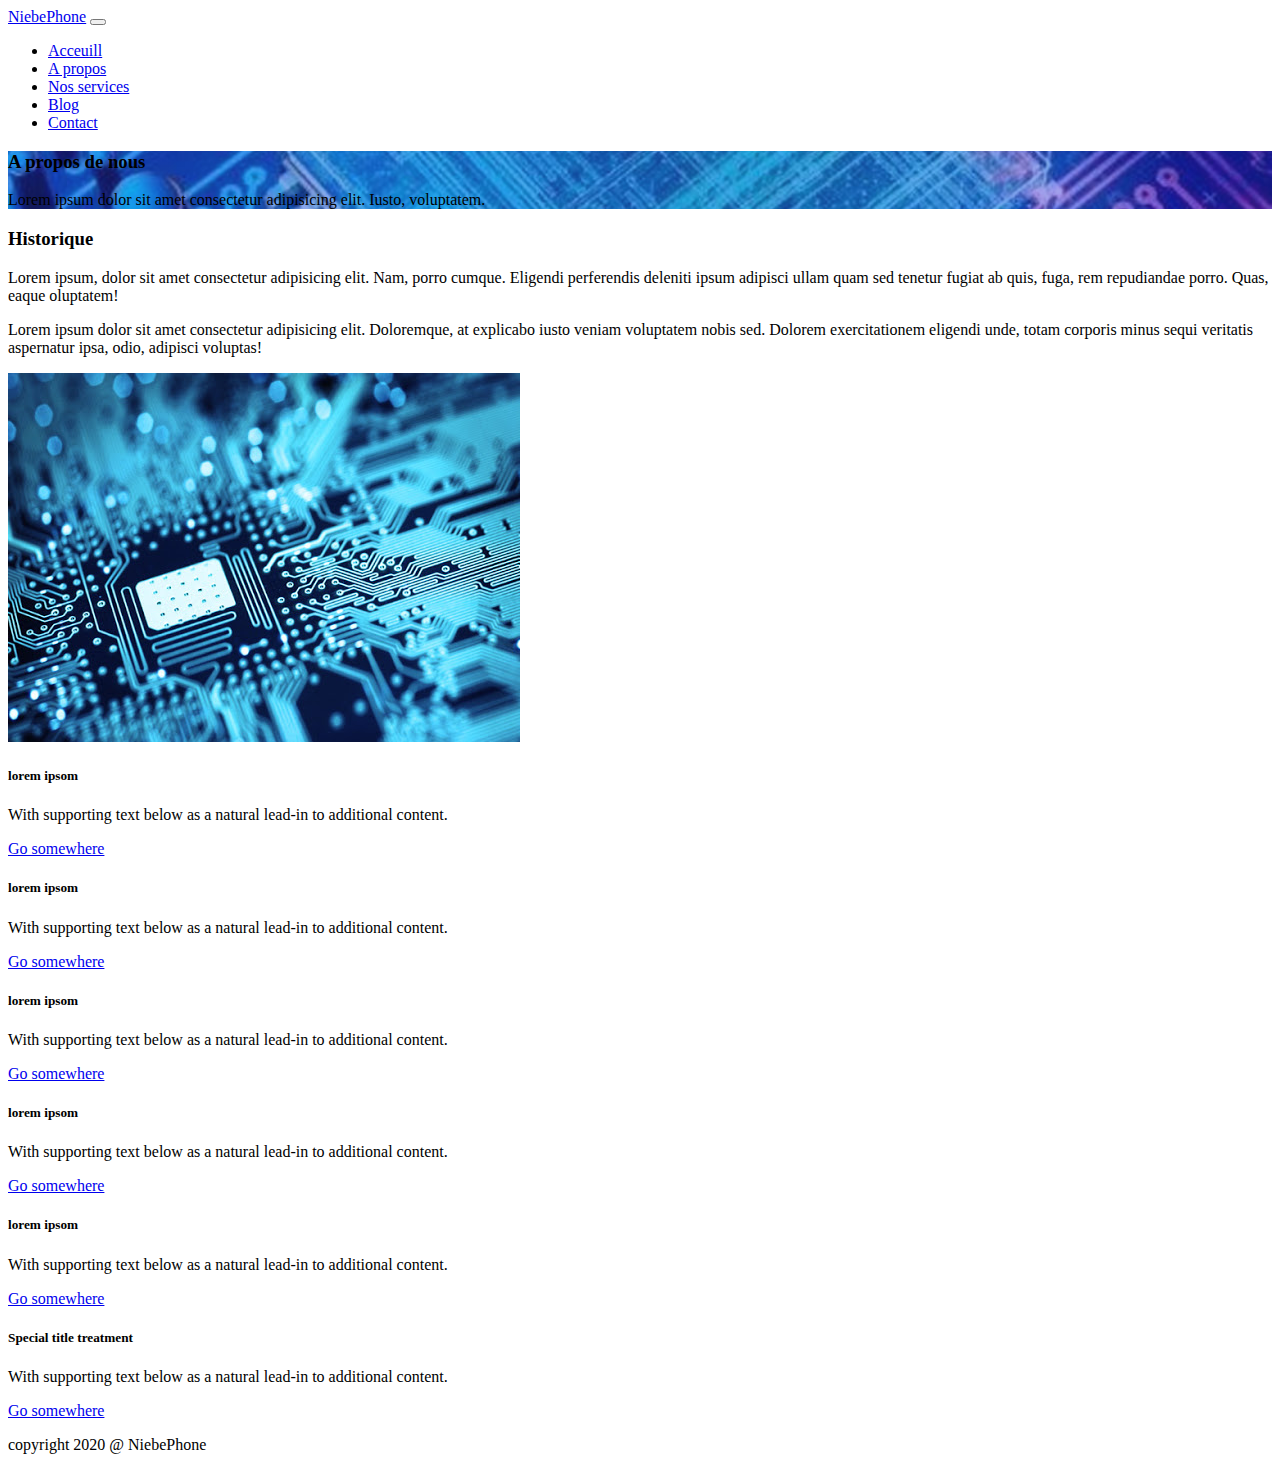
==== apropos.html @ a738666a "Add files via upload" ====
<!DOCTYPE html>
<html lang="en">
<head>
    <meta charset="UTF-8">
    <meta name="viewport" content="width=device-width, initial-scale=1.0">
    <meta http-equiv="X-UA-Compatible" content="ie=edge">
    <title>Document</title>
    <link rel="stylesheet" href="./css/bootstrap.min.css">
    <script src="./js/all.js"></script>
    <style>
        #archer
{
    background: linear-gradient(rgba(37, 54, 211, 0.432),rgba(37, 54, 211, 0.432)), url(2.jpg)center/cover no-repeat;
}
    </style>
</head>
<body>
    <section class="container-fluid bg-dark">
        <nav class=" container navbar navbar-light navbar-expand-sm ">
                <a href="#" class="navbar-brand">NiebePhone</a>
             <button class="navbar-toggler" type="button" data-toggle="collapse" data-target="#navbarlinks">
                 <span class="navbar-toggler-icon"></span>
             </button>
                <div class="collapse navbar-collapse" id="navbarlinks">
                    <ul class="navbar-nav ml-auto">
                        <li class="nav-item">
                            <a href="index.html" class="nav-link">Acceuill</a>
                        </li>
                        <li class="navbar-item">
                            <a href="#" class="nav-link">A propos</a>
                        </li>
                        <li class="nav-item">
                            <a href="noservices.html" class="nav-link">Nos services</a>
                        </li>
                        <li class="nav-item">
                            <a href="blog.html" class="nav-link">Blog</a>
                        </li>
                        <li class="nav-item">
                                <a href="contact.html" class="nav-link">Contact</a>
                            </li>
                    </ul>
                </div>
            </nav>
     </section>


    <div class="container-fluid py-4" id="archer">
        <div class="container d-flex align-items-center justify-content-center">
            <div class="row text-center text-white">
                <div class="col">
                    <h3 class="display-5">A propos de nous</h3>
                    <p>Lorem ipsum dolor sit amet consectetur adipisicing elit. Iusto, voluptatem.</p>
                </div>
            </div>

        </div>
    </div>

    <div class="container">
        <div class="row">
            <div class="col-md-6  pt-3">
                <h3>Historique</h3>
                <p>Lorem ipsum, dolor sit amet consectetur adipisicing elit. Nam, porro cumque.
                     Eligendi perferendis 
                    deleniti ipsum adipisci 
                    ullam quam sed tenetur fugiat ab quis, fuga, rem repudiandae porro. Quas, eaque 
                    oluptatem!
                </p>
                <p></p>
                <p>Lorem ipsum dolor sit amet consectetur adipisicing elit. Doloremque, 
                    at explicabo iusto veniam voluptatem nobis sed. Dolorem exercitationem 
                    eligendi unde, totam corporis minus sequi veritatis aspernatur ipsa, odio, 
                    adipisci voluptas!
                </p>

            </div>
            <div class="col-md-6 d-flex justify-content-center">
                <img src="3.jpg" alt="" class="rounded-circle">
            </div>
        </div>
    </div>


    <div class="container py-4">
            <div class="row">
                    <div class="col-sm-4 mt-2">
                      <div class="card bg-primary text-center">
                        <div class="card-body">
                            <p class="text-center"><i class="fas fa-calculator fa-3x text-white"></i></p>
                          <h5 class="card-title">lorem ipsom</h5>
                          <p class="card-text">With supporting text below as a natural lead-in to additional content.</p>
                          <a href="#" class="btn btn-primary">Go somewhere</a>
                        </div>
                      </div>
                    </div>
                    <div class="col-sm-4 mt-2">
                      <div class="card bg-primary text-center">
                        <div class="card-body">
                            <i class="fas fa-bullhorn fa-3x text-white"></i>
                          <h5 class="card-title">lorem ipsom</h5>
                          <p class="card-text">With supporting text below as a natural lead-in to additional content.</p>
                          <a href="#" class="btn btn-primary">Go somewhere</a>
                        </div>
                      </div>
                    </div>
                    <div class="col-sm-4 mt-2">
                            <div class="card bg-primary text-center">
                              <div class="card-body">
                                  <i class="fas fa-comments fa-3x text-white"></i> 
                                <h5 class="card-title">lorem ipsom</h5>
                                <p class="card-text">With supporting text below as a natural lead-in to additional content.</p>
                                <a href="#" class="btn btn-primary">Go somewhere</a>
                              </div>
                            </div>
                          </div>
                  </div>

                  <div class="row mt-4">
                        <div class="col-sm-4 mt-2">
                          <div class="card bg-primary text-center">
                            <div class="card-body">
                                <i class="fas fa-clock fa-3x text-white"></i>
                              <h5 class="card-title">lorem ipsom</h5>
                              <p class="card-text">With supporting text below as a natural lead-in to additional content.</p>
                              <a href="#" class="btn btn-primary">Go somewhere</a>
                            </div>
                          </div>
                        </div>
                        <div class="col-sm-4 mt-2">
                          <div class="card bg-primary text-center">
                            <div class="card-body">
                                <i class="fas fa-closed-captioning fa-3x text-white"></i> 
                              <h5 class="card-title">lorem ipsom</h5>
                              <p class="card-text">With supporting text below as a natural lead-in to additional content.</p>
                              <a href="#" class="btn btn-primary">Go somewhere</a>
                            </div>
                          </div>
                        </div>
                        <div class="col-sm-4 mt-2">
                                <div class="card bg-primary text-center">
                                  <div class="card-body">
                                      <i class="fas fa-coffee fa-3x text-white"></i>
                                    <h5 class="card-title">Special title treatment</h5>
                                    <p class="card-text">With supporting text below as a natural lead-in to additional content.</p>
                                    <a href="#" class="btn btn-primary">Go somewhere</a>
                                  </div>
                                </div>
                              </div>
                      </div>
    </div>

    <section class="container-fluid bg-secondary"></section>

    <div class="container-fluid bg-dark">
        <div class="row">
            <div class="col">
                <p class="text-light text-center pt-2">copyright 2020 @ NiebePhone</p>
            </div>
        </div>    
    </div> <div class="container-fluid bg-dark py-2"></div>
 
    


    <script src="./js/bootstrap.bundle.min.js"></script>
</body>
</html>
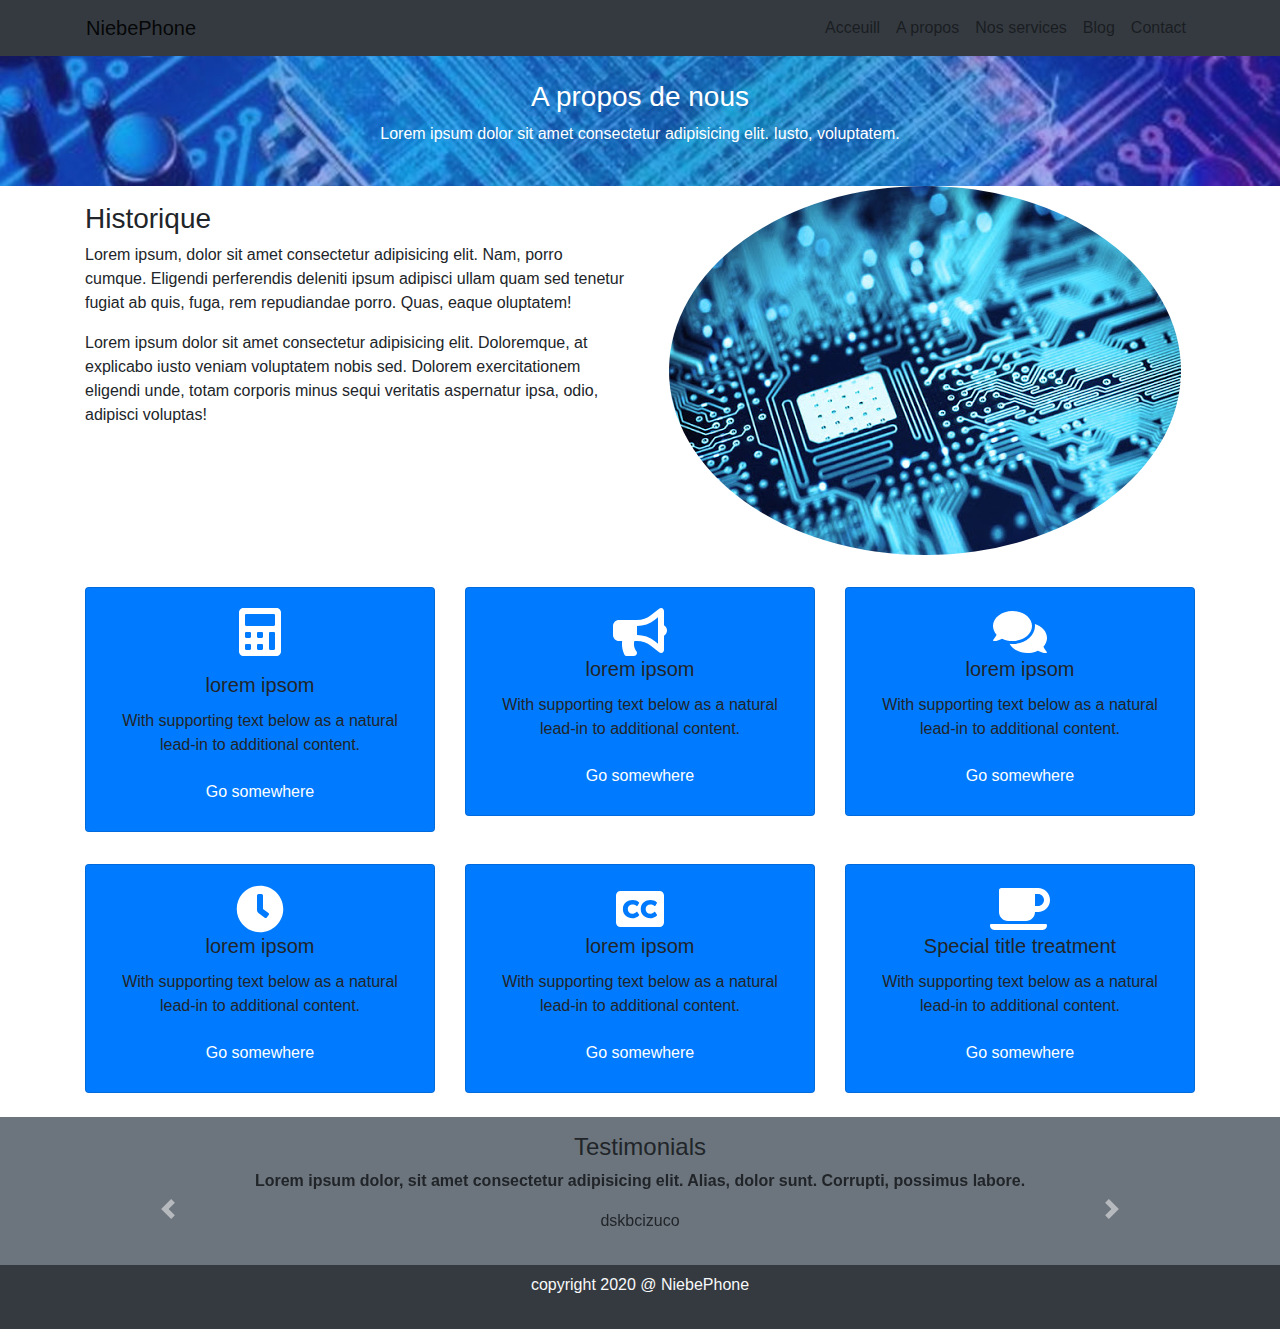
==== commit 060ff768: "Add files via upload" ====
--- a/apropos.html
+++ b/apropos.html
@@ -149,6 +149,36 @@
                       </div>
     </div>
 
+    <div class="bg-secondary py-3">
+      <div class="container align-items-center justify-content-center text-center">
+        <h4>Testimonials</h4>
+        <div id="carouselExampleInterval" class="carousel slide" data-ride="carousel">
+            <div class="carousel-inner">
+              <div class="carousel-item active" data-interval="10000">
+               <p><strong>Lorem ipsum dolor, sit amet consectetur adipisicing elit. Alias, dolor sunt. Corrupti, possimus labore.</strong></p>
+               <p>dskbcizuco</p>
+              </div>
+              <div class="carousel-item" data-interval="2000">
+               <p><strong>Lorem ipsum dolor, sit amet consectetur adipisicing elit. Alias, dolor sunt. Corrupti, possimus labore.</strong></p>
+               <p>dskbcizuco</p>
+              </div>
+              <div class="carousel-item">
+               <p class="bg-danger"><strong>Lorem ipsum dolor, sit amet consectetur adipisicing elit. Alias, dolor sunt. Corrupti, possimus labore.</strong></p>
+               <p>dskbcizuco</p>
+              </div>
+            </div>
+            <a class="carousel-control-prev" href="#carouselExampleInterval" role="button" data-slide="prev">
+              <span class="carousel-control-prev-icon" aria-hidden="true"></span>
+              <span class="sr-only">Previous</span>
+            </a>
+            <a class="carousel-control-next" href="#carouselExampleInterval" role="button" data-slide="next">
+              <span class="carousel-control-next-icon" aria-hidden="true"></span>
+              <span class="sr-only">Next</span>
+            </a>
+          </div>
+      </div>
+    </div>
+
     <section class="container-fluid bg-secondary"></section>
 
     <div class="container-fluid bg-dark">
@@ -161,7 +191,9 @@
  
     
 
-
+    <script src="https://code.jquery.com/jquery-3.4.1.slim.min.js" integrity="sha384-J6qa4849blE2+poT4WnyKhv5vZF5SrPo0iEjwBvKU7imGFAV0wwj1yYfoRSJoZ+n" crossorigin="anonymous"></script>
+    <script src="https://cdn.jsdelivr.net/npm/popper.js@1.16.0/dist/umd/popper.min.js" integrity="sha384-Q6E9RHvbIyZFJoft+2mJbHaEWldlvI9IOYy5n3zV9zzTtmI3UksdQRVvoxMfooAo" crossorigin="anonymous"></script>
+    <script src="https://stackpath.bootstrapcdn.com/bootstrap/4.4.1/js/bootstrap.min.js" integrity="sha384-wfSDF2E50Y2D1uUdj0O3uMBJnjuUD4Ih7YwaYd1iqfktj0Uod8GCExl3Og8ifwB6" crossorigin="anonymous"></script>
     <script src="./js/bootstrap.bundle.min.js"></script>
 </body>
 </html>